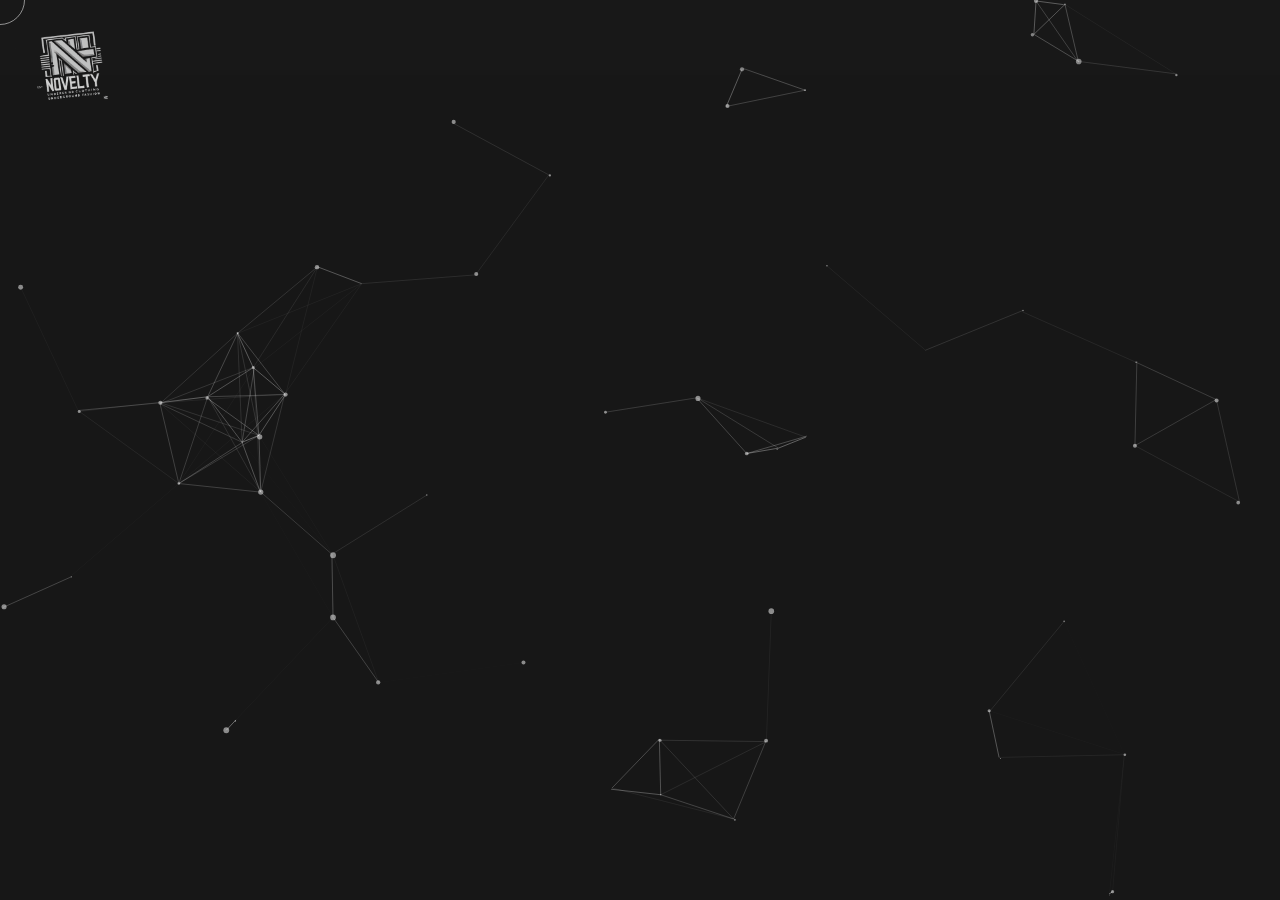
==== buy.html @ e30facdc "Add files via upload" ====
<!DOCTYPE html>
<html lang="en">
<head>
    <meta charset="UTF-8">
    <title>Novelty Clothing</title>
   <link rel="icon" type="image/png" href="images/favicon.png">
    <link rel="stylesheet" href="css/index.css">
    <script src="https://cdnjs.cloudflare.com/ajax/libs/gsap/3.2.6/gsap.min.js"></script>
</head>
<body>
    <div id="all">
        <div class="cursor"></div>
        <div id="loader">
            <span class="color">
                <!-- Wrap the text in an anchor tag to make it clickable -->
                <a href="buy.html" class="title-link">Novelty</a>
            </span>
            Clothing
        </div>
        <div id="breaker">
        </div>
        <div id="breaker-two">
        </div>
        <div class="logo">
            <a href="index.html">
                <img src="images/favicon.png" alt="logo">
            </a>
        </div>
            <div class="navigation-close">
                <span class="close-first"></span>
                <span class="close-second"></span>
            </div>
        </div>
        <div id="header">
            <div id="particles"></div>
            <div class="header-content">
                <div class="header-content-box">
                    <div class="firstline">
                        <a href="buy.html" class="title-link" style="color: inherit; text-decoration: none;">
                </div>
            </div>
        </div>
    <script src="js/jquery.min.js"></script>
    <script src="js/particles.js"></script>
    <script src="js/particles.min.js"></script>
    <script src="js/index.js"></script>
    <script>
        particlesJS("particles", {"particles":{"number":{"value":40,"density":{"enable":true,"value_area":800}},"color":{"value":"#ffffff"},"shape":{"type":"circle","stroke":{"width":0,"color":"#000000"},"polygon":{"nb_sides":5},"image":{"src":"img/github.svg","width":100,"height":100}},"opacity":{"value":0.5,"random":false,"anim":{"enable":false,"speed":1,"opacity_min":0.1,"sync":false}},"size":{"value":3,"random":true,"anim":{"enable":false,"speed":40,"size_min":0.1,"sync":false}},"line_linked":{"enable":true,"distance":150,"color":"#ffffff","opacity":0.4,"width":1},"move":{"enable":true,"speed":6,"direction":"none","random":false,"straight":false,"out_mode":"out","bounce":false,"attract":{"enable":false,"rotateX":600,"rotateY":1200}}},"interactivity":{"detect_on":"canvas","events":{"onhover":{"enable":true,"mode":"repulse"},"onclick":{"enable":true,"mode":"push"},"resize":true},"modes":{"grab":{"distance":400,"line_linked":{"opacity":1}},"bubble":{"distance":400,"size":40,"duration":2,"opacity":8,"speed":3},"repulse":{"distance":200,"duration":0.4},"push":{"particles_nb":4},"remove":{"particles_nb":2}}},"retina_detect":true});
    </script>

</body>
</html>
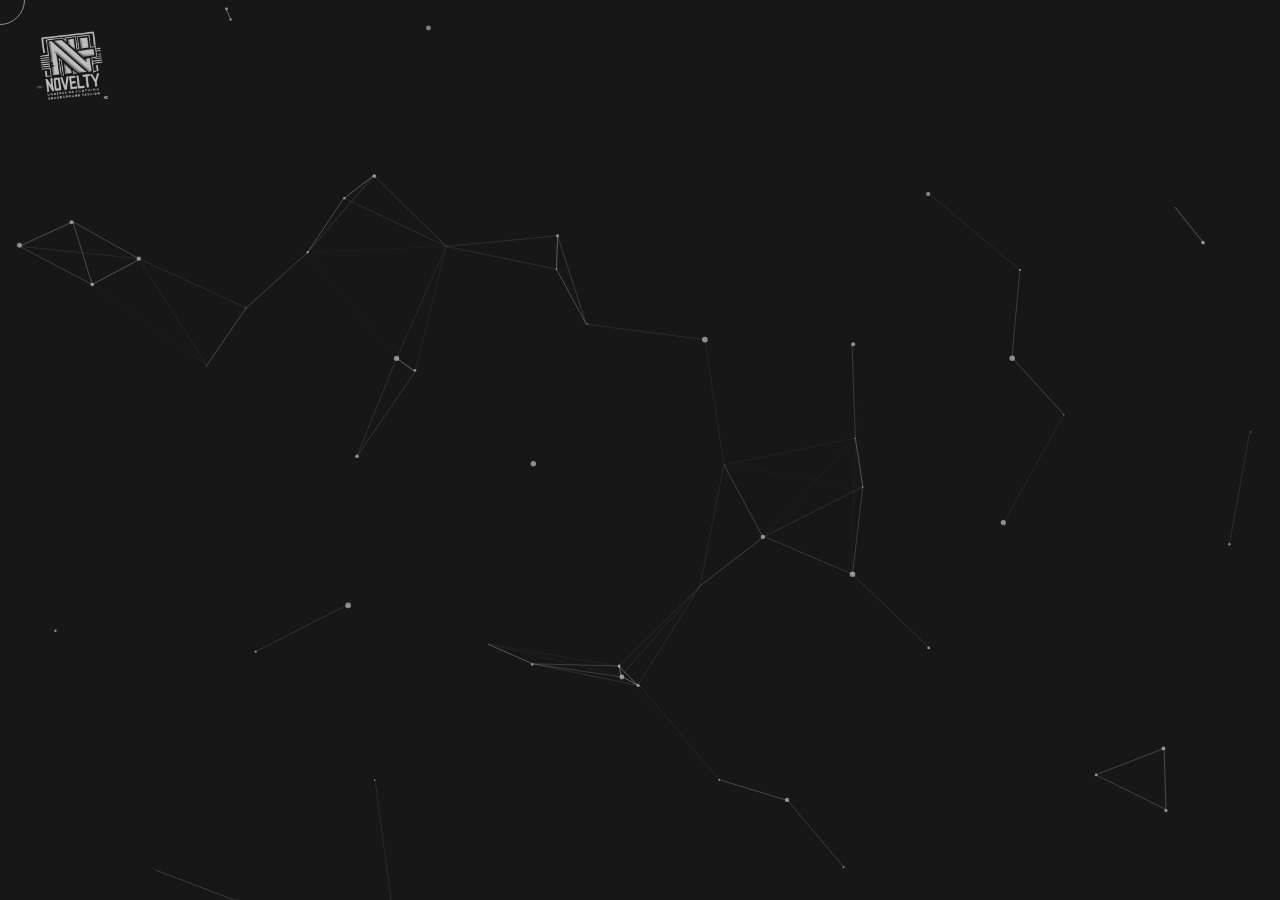
==== commit 2c8c52f2: "Add files via upload" ====
--- a/buy.html
+++ b/buy.html
@@ -11,11 +11,6 @@
     <div id="all">
         <div class="cursor"></div>
         <div id="loader">
-            <span class="color">
-                <!-- Wrap the text in an anchor tag to make it clickable -->
-                <a href="buy.html" class="title-link">Novelty</a>
-            </span>
-            Clothing
         </div>
         <div id="breaker">
         </div>
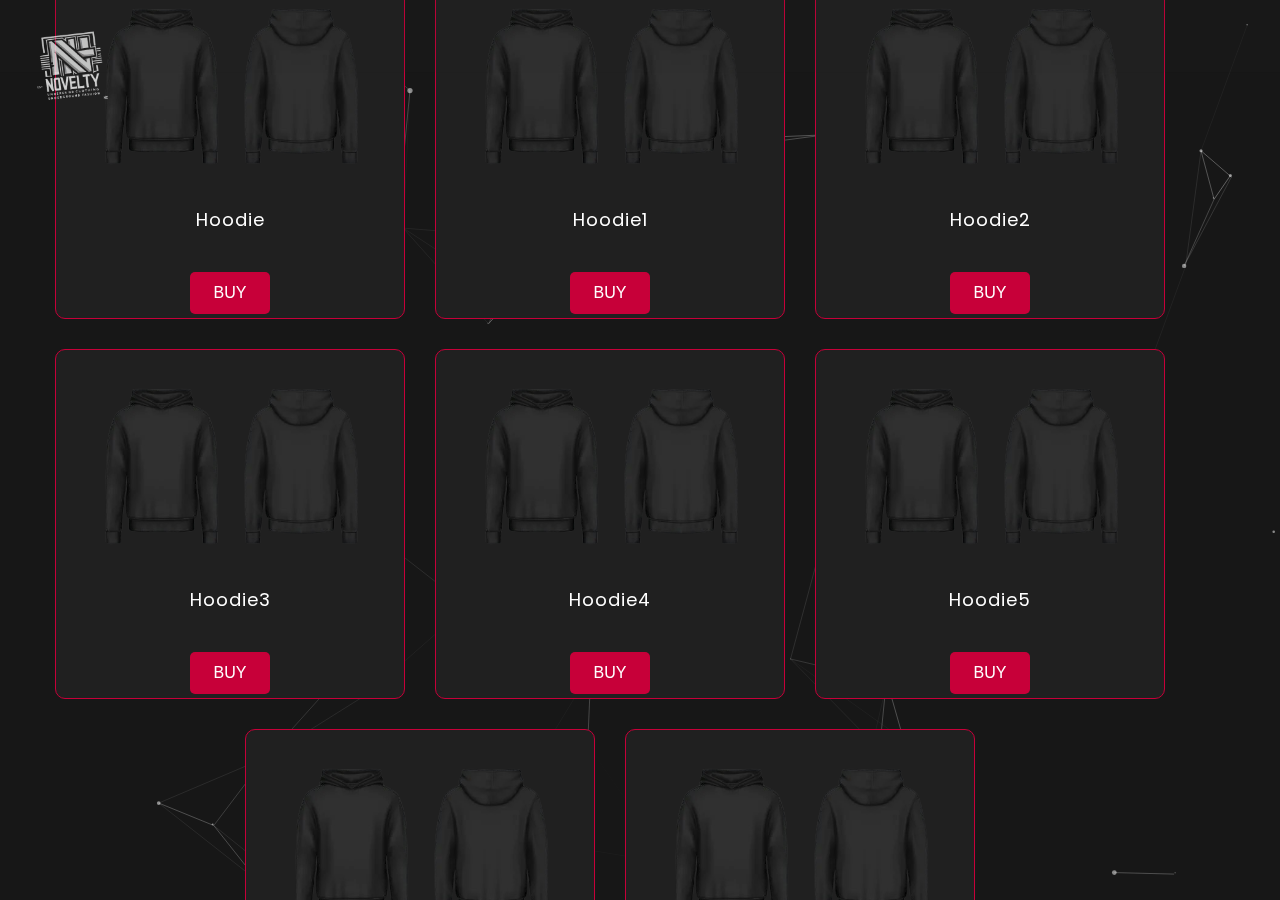
==== commit b44bd9d5: "Add files via upload" ====
--- a/buy.html
+++ b/buy.html
@@ -3,45 +3,172 @@
 <head>
     <meta charset="UTF-8">
     <title>Novelty Clothing</title>
-   <link rel="icon" type="image/png" href="images/favicon.png">
-    <link rel="stylesheet" href="css/index.css">
+    <link rel="icon" type="image/png" href="images/favicon.png">
+    <link rel="stylesheet" href="css/index copy.css">
     <script src="https://cdnjs.cloudflare.com/ajax/libs/gsap/3.2.6/gsap.min.js"></script>
+    <style>
+        .product-container {
+            display: flex;
+            flex-wrap: wrap;
+            justify-content: center;
+            gap: 30px;
+            padding: 20px;
+            margin-top: 10px; /* Reduced margin for closer alignment to text */
+        }
+        .product-box {
+            background: #202020;
+            border: 1px solid #c70039;
+            border-radius: 10px;
+            width: 350px;
+            height: 350px; /* Increased vertical size */
+            padding: 20px;
+            text-align: center;
+            color: #fff;
+            font-family: 'Poppins', sans-serif;
+        }
+        .product-box img {
+            width: 100%;
+            height: 60%; /* Adjusted image height for larger boxes */
+            object-fit: cover;
+            border-radius: 10px;
+        }
+        .product-box p {
+            margin: 10px 0;
+            font-size: 18px;
+        }
+        .buy-button {
+            background: #c70039;
+            color: #fff;
+            padding: 12px 24px;
+            border: none;
+            border-radius: 5px;
+            cursor: pointer;
+            font-size: 16px;
+            text-transform: uppercase;
+            transition: background 0.3s ease;
+        }
+        .buy-button:hover {
+            background: #a0002e;
+        }
+        .header-content {
+            margin-top: 20px; /* Moved text higher */
+        }
+        .header-content-box .firstline {
+            font-size: 65px; /* Restored original font size */
+            margin-bottom: 10px; /* Closer spacing */
+        }
+    </style>
 </head>
 <body>
     <div id="all">
         <div class="cursor"></div>
-        <div id="loader">
-        </div>
-        <div id="breaker">
-        </div>
-        <div id="breaker-two">
-        </div>
+        <div id="loader"></div>
+        <div id="breaker"></div>
+        <div id="breaker-two"></div>
         <div class="logo">
             <a href="index.html">
                 <img src="images/favicon.png" alt="logo">
             </a>
-        </div>
-            <div class="navigation-close">
-                <span class="close-first"></span>
-                <span class="close-second"></span>
-            </div>
         </div>
         <div id="header">
             <div id="particles"></div>
             <div class="header-content">
                 <div class="header-content-box">
                     <div class="firstline">
-                        <a href="buy.html" class="title-link" style="color: inherit; text-decoration: none;">
-                </div>
+                        <a href="#products" class="title-link" style="color: inherit; text-decoration: none;">
+                            Where the underground rises
+                        </a>
+                    </div>
+        <div id="products" class="product-container">
+            <div class="product-box">
+                <img src="images/hoodie.png" alt="Product 1">
+                <p>Hoodie</p>
+                <button class="buy-button">Buy</button>
             </div>
+            <div class="product-box">
+                <img src="images/hoodie.png" alt="Product 2">
+                <p>Hoodie1</p>
+                <button class="buy-button">Buy</button>
+            </div>
+            <div class="product-box">
+                <img src="images/hoodie.png" alt="Product 3">
+                <p>Hoodie2</p>
+                <button class="buy-button">Buy</button>
+            </div>
+
+            <!-- Second row of products -->
+            <div class="product-box">
+                <img src="images/hoodie.png" alt="Product 4">
+                <p>Hoodie3</p>
+                <button class="buy-button">Buy</button>
+            </div>
+            <div class="product-box">
+                <img src="images/hoodie.png" alt="Product 5">
+                <p>Hoodie4</p>
+                <button class="buy-button">Buy</button>
+            </div>
+            <div class="product-box">
+                <img src="images/hoodie.png" alt="Product 6">
+                <p>Hoodie5</p>
+                <button class="buy-button">Buy</button>
+            </div>
+            <div class="product-box">
+                <img src="images/hoodie.png" alt="Product 5">
+                <p>Hoodie6</p>
+                <button class="buy-button">Buy</button>
+            </div>
+            <div class="product-box">
+                <img src="images/hoodie.png" alt="Product 6">
+                <p>Hoodie7</p>
+                <button class="buy-button">Buy</button>
         </div>
+    </div>
+
     <script src="js/jquery.min.js"></script>
     <script src="js/particles.js"></script>
     <script src="js/particles.min.js"></script>
     <script src="js/index.js"></script>
     <script>
-        particlesJS("particles", {"particles":{"number":{"value":40,"density":{"enable":true,"value_area":800}},"color":{"value":"#ffffff"},"shape":{"type":"circle","stroke":{"width":0,"color":"#000000"},"polygon":{"nb_sides":5},"image":{"src":"img/github.svg","width":100,"height":100}},"opacity":{"value":0.5,"random":false,"anim":{"enable":false,"speed":1,"opacity_min":0.1,"sync":false}},"size":{"value":3,"random":true,"anim":{"enable":false,"speed":40,"size_min":0.1,"sync":false}},"line_linked":{"enable":true,"distance":150,"color":"#ffffff","opacity":0.4,"width":1},"move":{"enable":true,"speed":6,"direction":"none","random":false,"straight":false,"out_mode":"out","bounce":false,"attract":{"enable":false,"rotateX":600,"rotateY":1200}}},"interactivity":{"detect_on":"canvas","events":{"onhover":{"enable":true,"mode":"repulse"},"onclick":{"enable":true,"mode":"push"},"resize":true},"modes":{"grab":{"distance":400,"line_linked":{"opacity":1}},"bubble":{"distance":400,"size":40,"duration":2,"opacity":8,"speed":3},"repulse":{"distance":200,"duration":0.4},"push":{"particles_nb":4},"remove":{"particles_nb":2}}},"retina_detect":true});
+        // Particles.js configuration
+        particlesJS("particles", {
+            "particles": {
+                "number": { "value": 50, "density": { "enable": true, "value_area": 800 } },
+                "color": { "value": "#ffffff" },
+                "shape": { "type": "circle" },
+                "opacity": { "value": 0.5 },
+                "size": { "value": 3, "random": true },
+                "line_linked": { "enable": true, "distance": 150, "color": "#ffffff", "opacity": 0.4, "width": 1 },
+                "move": {
+                    "enable": true,
+                    "speed": 6,
+                    "direction": "none",
+                    "random": false,
+                    "straight": false,
+                    "out_mode": "out",
+                    "bounce": false
+                }
+            },
+            "interactivity": {
+                "detect_on": "canvas",
+                "events": {
+                    "onhover": { "enable": true, "mode": "repulse" },
+                    "onclick": { "enable": true, "mode": "push" }
+                },
+                "modes": {
+                    "grab": { "distance": 400, "line_linked": { "opacity": 1 } },
+                    "bubble": { "distance": 400, "size": 40, "duration": 2, "opacity": 8, "speed": 3 },
+                    "repulse": { "distance": 200, "duration": 0.4 },
+                    "push": { "particles_nb": 4 },
+                    "remove": { "particles_nb": 2 }
+                }
+            },
+            "retina_detect": true
+        });
+        
+        document.querySelector('.title-link').addEventListener('click', function (event) {
+            event.preventDefault();
+            document.querySelector('#products').scrollIntoView({ behavior: 'smooth' });
+        });
     </script>
-
 </body>
 </html>
--- a/css/index copy.css
+++ b/css/index copy.css
@@ -0,0 +1,265 @@
+/*!
+  * Item: Willy Wonka Theme
+  * Description: Personal Portfolio Website Template
+  * Author/Developer: Sujal
+  * Version: v1
+  */
+@import url('https://fonts.googleapis.com/css?family=Raleway:300&display=swap');
+@import url('https://fonts.googleapis.com/css?family=Monoton&display=swap');
+@import url('https://fonts.googleapis.com/css?family=Poppins:500&display=swap');
+*{
+    padding: 0%;
+    margin: 0%;
+    box-sizing: border-box;
+}
+::-webkit-scrollbar{
+    width: 4px;
+    color:#c70039;
+    transition: all .4s ease;
+}
+::-webkit-scrollbar-thumb {
+    background: #c70039; 
+    border-radius: 4px;
+    width: 4px;
+    transition: all .4s ease;
+  }
+  ::-webkit-scrollbar-track {
+    background: #101010; 
+    border-radius: 4px;
+    width: 4px;
+  }
+  input::-webkit-outer-spin-button,
+input::-webkit-inner-spin-button {
+  -webkit-appearance: none;
+  margin: 0;
+}
+
+/* Firefox */
+input[type=number] {
+  -moz-appearance: textfield;
+}
+  html{
+    background: #101010;
+    
+  }
+  #loader{
+      display: flex;
+      align-items: center;
+      justify-content: center;
+      flex-direction: column;
+      height:100vh;
+      position: fixed;
+      z-index:100;
+      font-family: poppins;
+      background-color: #202020;
+      color: whitesmoke;
+      font-size: 70px;
+      width: 100%;
+  }
+body{
+    user-select: none;
+    height: auto;
+    overflow-x: hidden;
+    width: 100%;
+    background: #171717;
+}
+#header{
+    background:#171717;
+    height: 100vh;
+    width: 100%;;
+    overflow: hidden;
+    animation: scale 1.5s ease;
+    position:relative;
+    display: block;
+}
+#particles{
+    position: absolute;
+    top: 0;
+    left: 0;
+    height: 100%;
+    width: 100vw;
+    background-size: cover;
+    background-position: 50% 50%;
+    display: block;
+}
+#navigation-content{
+    height: 100vh;
+    width: 100%;
+    position:fixed;
+    z-index: 5;
+    background-color:#020202;
+    transform: translateY(-200%);
+    display: flex;
+    flex-direction: column;
+    align-items: center;
+    justify-content: center;
+}
+#navigation-bar{
+    position: fixed;
+    height: 100px;
+    width: 100%;
+    z-index: 3;
+    padding: 10px;
+    background:transparent;
+    overflow: hidden;
+}
+.menubar{
+    position: absolute;
+    right:4%;
+    top: 40%;
+    cursor: pointer;
+    opacity: .8;
+    transition: all .4s ease;
+}
+.menubar span{
+    position: relative;
+    background-color:transparent;
+    height:2px;
+    width: 20px;
+    display: block;
+    margin:6px;
+    border-radius: 20px;
+}
+.menubar .first-span{
+    width:35px;
+}
+.menubar .first-span::before{
+    content: "";
+    position: absolute;
+    height: 100%;
+    width: 50%;
+    top:0;
+    right:0;
+    background-color:whitesmoke;
+    transition: all .5s ease;
+
+}
+.menubar .second-span{
+    width:35px;
+}
+.menubar .second-span::before{
+    content: "";
+    position: absolute;
+    height: 100%;
+    width: 75%;
+    top:0;
+    right:0;
+    background-color:whitesmoke;
+    transition: all .3s ease;
+}
+.menubar .third-span{
+    width:35px;
+}
+.menubar .third-span::before{
+    content: "";
+    position: absolute;
+    height: 100%;
+    width: 100%;
+    top:0;
+    right:0;
+    background-color:whitesmoke;
+    transition: all .3s ease;
+}
+.menubar:hover .second-span::before , .menubar:hover .first-span::before {
+    width: 100%;
+}
+.menubar:hover{
+    opacity: 1;
+}
+.close-first , .close-second{
+ height: 2px;
+ width: 35px;
+ background-color: whitesmoke;
+ display: block;
+ margin: 4px;
+ cursor: pointer;
+ padding: 1px;
+ border-radius: 20px;
+}
+.close-first {
+    transform: rotate(45deg);
+}
+.close-second{
+    transform: rotate(-45deg);
+}
+.navigation-close{
+    position: absolute;
+    top: 6%;
+    right:4%;
+    padding: 10px;
+    cursor: pointer;
+    transition: all.3s ease;
+    opacity: .8;
+}
+.navigation-close:hover{
+    opacity: 1;
+    transform: rotate(90deg);
+}
+.logo img{
+    height: 80px;
+    position: absolute;
+    top: 3%;
+    left: 2.5%;
+    opacity: .8;
+    z-index: 2;
+    cursor: pointer;
+    transition: all .4s ease;
+}
+.logo img:hover{
+    opacity: 1;
+    transform: rotate(-45deg);
+}
+#navigation-bar img{
+    height: 80px;
+    position: absolute;
+    ;
+    top: 15%;
+    left: 2.5%;
+    opacity: .8;
+    transition: all .4s ease;
+}
+#navigation-bar img:hover{
+    opacity: 1;
+    transform:rotate(-45deg);
+}
+.header-content{
+    height: 100vh;
+    width: 100%;
+    float: left;
+    display: flex;
+    position: absolute;
+    align-items: center;
+    justify-content: center;
+    color: whitesmoke;
+    font-family: raleway;
+    font-weight: 400;
+    letter-spacing: 1px;
+    flex-direction: column;
+    font-size: 50px;
+    z-index: 1;
+}
+.header-content-box{
+    z-index: 2;
+    text-align: center;
+    height: auto;
+    padding-right: 60px;
+    width: auto;
+
+}
+.header-content .firstline{
+    z-index: 2;
+    font-weight:700;
+    font-family: poppins;
+    font-size: 65px;
+}
+.header-content .secondline{
+    z-index: 2;
+    font-size: 30px;
+    padding-top:20px ;
+    font-weight:500;
+    color: rgb(255, 255, 255,.8);
+}
+.color{
+    color: #c70039;
+    transition: all .4s ease;
+}